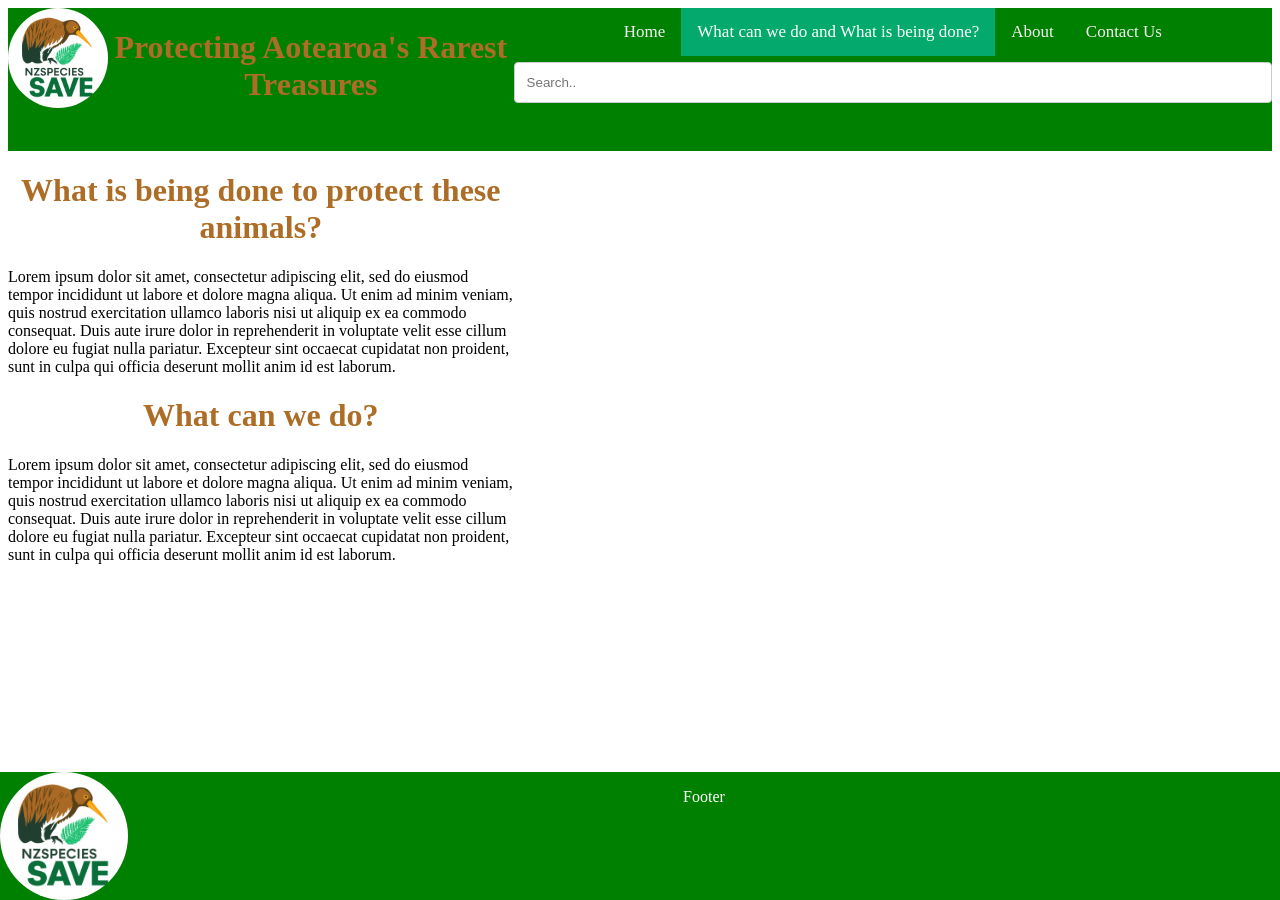
==== page1.html @ bc995709 "Adding grid segments to homepage and properly laying it out Adding a search bar Adding a logo  Addin" ====
<!DOCTYPE html>
<html lang="en">
<head>
    <meta charset="UTF-8">
    <title>Title</title>
    <link rel="stylesheet" href="style.css">
</head>
<body>
<!-- h1 -->
<div class="parent">
<!-- Logo -->
<div class="div1">
   <img src="images/logo.jpg" alt="This is the logo of my website."  class="logo2">
    <h1 style="color: #ad6d26; font-family: 'TAN Songbird', serif;"> Protecting Aotearoa's Rarest Treasures</h1>
</div>
<!-- NAVIGATION BAR TO THE SIDE -->
<div class="div2">
    <div class="topnav">
     <a href="index.html">Home</a>
     <a class="active" href="page1.html">What can we do and What is being done?</a>
     <a href="page2.html">About</a>
     <a href="page3.html">Contact Us</a>
   </div>
    <!-- SEARCH BAR -->
    <input type="text" placeholder="Search..">
</div>



<div class="div3">
    <h1 style="color: #ad6d26; font-family: 'TAN Songbird', serif;"> What is being done to protect these animals?</h1>
    <p>Lorem ipsum dolor sit amet, consectetur adipiscing elit, sed do eiusmod tempor incididunt ut labore et dolore magna aliqua. Ut enim ad minim veniam, quis nostrud exercitation ullamco laboris nisi ut aliquip ex ea commodo consequat. Duis aute irure dolor in reprehenderit in voluptate velit esse cillum dolore eu fugiat nulla pariatur. Excepteur sint occaecat cupidatat non proident, sunt in culpa qui officia deserunt mollit anim id est laborum.</p>
    <h1 style="color: #ad6d26; font-family: 'TAN Songbird', serif;"> What can we do?</h1>
    <p>Lorem ipsum dolor sit amet, consectetur adipiscing elit, sed do eiusmod tempor incididunt ut labore et dolore magna aliqua. Ut enim ad minim veniam, quis nostrud exercitation ullamco laboris nisi ut aliquip ex ea commodo consequat. Duis aute irure dolor in reprehenderit in voluptate velit esse cillum dolore eu fugiat nulla pariatur. Excepteur sint occaecat cupidatat non proident, sunt in culpa qui officia deserunt mollit anim id est laborum.</p>

</div>

<div class="div4">
    <iframe width="50%" height="100%" src="https://www.youtube.com/embed/YbAIrPj8FLs" title="Auckland Zoo announces grants to help save NZ&#39;s rarest and most overlooked species | Newshub" frameborder="0" allow="accelerometer; autoplay; clipboard-write; encrypted-media; gyroscope; picture-in-picture; web-share" referrerpolicy="strict-origin-when-cross-origin" allowfullscreen class="video2"></iframe>
</div>
<div class="div5">
        <!--FOOTER -->
<div class="footer">
   <img width="10%." height="10%." src="images/logo.jpg" alt="This is the logo of my website." style="float:left" class="logo">
   <p>Footer</p>
</div>
</div>
</div>
</body>
</html>
---- style.css ----
/* Designing h1 */
h1 {
  text-align: center;
}

/* Navigation bar */
/* Add a green background color to the top navigation */
.topnav {
  background-color: green;
  overflow: hidden;
  display: flex;          /* Added: Enables flexbox layout */
  justify-content: center; /* Added: Centers the links horizontally */
}

/* Style the links inside the navigation bar */
.topnav a {
  color: #f2f2f2;
  text-align: center;
  padding: 14px 16px;
  text-decoration: none;
  font-size: 17px;
}

/* Change the color of links on hover */
.topnav a:hover {
  background-color: #ddd;
  color: black;
}

/* Add a color to the active/current link */
.topnav a.active {
  background-color: #04AA6D;
  color: white;
}

/* Grid for website */
.parent {
display: grid;
grid-template-columns: repeat(5, 1fr);
grid-template-rows: repeat(6, 1fr);
grid-column-gap: 0px;
grid-row-gap: 0px;
}

.div1 { grid-area: 1 / 1 / 2 / 3; }
.div2 { grid-area: 1 / 3 / 2 / 6; }
.div3 { grid-area: 2 / 1 / 5 / 3; }
.div4 { grid-area: 2 / 3 / 5 / 6; }
.div5 { grid-area: 5 / 1 / 7 / 6; }
.div1{
    background-color: green;
    display: flex;          /* Added: Enables flexbox layout */
    justify-content: center; /* Added: Centers the links horizontally */
}

.div2{
    background-color: green;
}


/* When the screen is less than 600px wide, stack the links and the search field vertically instead of horizontally */
@media screen and (max-width: 600px) {
  .topnav a, .topnav input[type=text] {
    float: none;
    display: flex;
    text-align: right;
    width: 100%;
    margin: 0;
    padding: 14px;
  }
  .topnav input[type=text] {
    border: 1px solid #ccc;
  }
}
/* Footer */
 .footer {
    position: fixed;
    left: 0;
    bottom: 0;
    width: 100%;
    background-color: green;
    color: white;
    text-align: center
}
/*Making the logo in the footer rounded */
.logo {
  vertical-align: middle;
  width: 10%;
  height: 10%;
  border-radius: 50%;
}
/*Making the logo rounded */
.logo2 {
  vertical-align: middle;
  width: 100px;
  height: 100px;
  border-radius: 50%;
}

/*Search Bar*/
/* Style inputs with type="text", select elements and textareas */
input[type=text], select, textarea {
  width: 100%; /* Full width */
  padding: 12px; /* Some padding */
  border: 1px solid #ccc; /* Gray border */
  border-radius: 4px; /* Rounded borders */
  box-sizing: border-box; /* Make sure that padding and width stays in place */
  margin-top: 6px; /* Add a top margin */
  margin-bottom: 16px; /* Bottom margin */
  resize: vertical /* Allow the user to vertically resize the textarea (not horizontally) */
}

/*Centering the map*/
.map {
  display: block;
  margin: auto;
}

/*Centering video1*/
.video1 {
  display: block;
  margin: auto;
}

/*Centering video2*/
.video2 {
  display: block;
  margin: auto;
}

.column {
  float: left;
  width: 50%;
  padding: 5px;
}

/* Clearfix (clear floats) */
.row::after {
  content: "";
  clear: both;
  display: table;
}
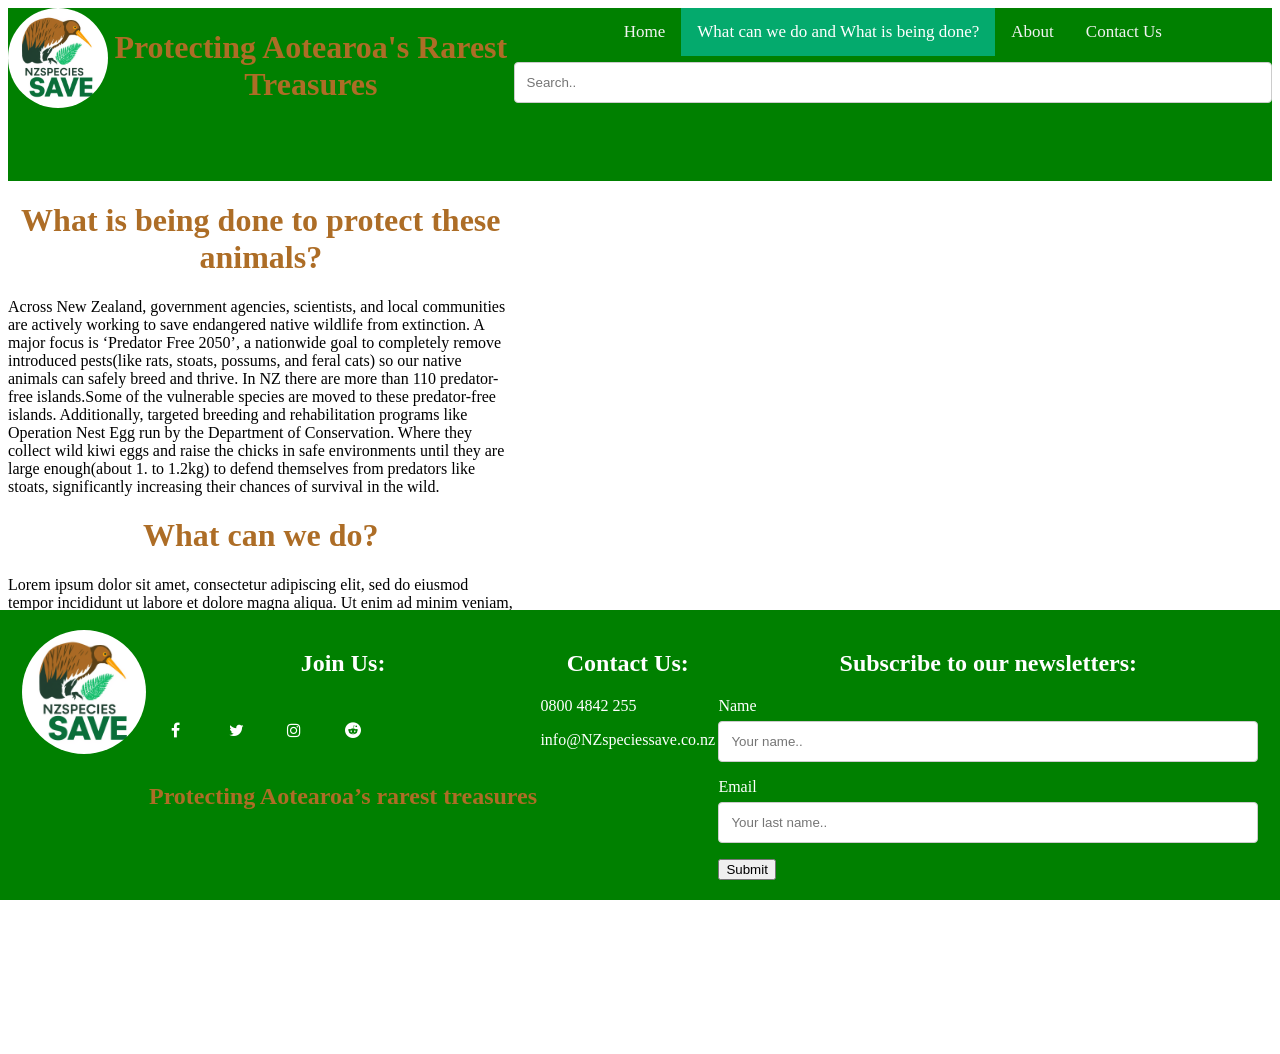
==== commit fa87a4ae: "Adding grid segments to homepage and properly laying it out Adding a search bar Adding a logo  Addin" ====
--- a/page1.html
+++ b/page1.html
@@ -4,6 +4,8 @@
     <meta charset="UTF-8">
     <title>Title</title>
     <link rel="stylesheet" href="style.css">
+    <link rel="stylesheet" href="https://cdnjs.cloudflare.com/ajax/libs/font-awesome/4.7.0/css/font-awesome.min.css">
+
 </head>
 <body>
 <!-- h1 -->
@@ -29,7 +31,7 @@
 
 <div class="div3">
     <h1 style="color: #ad6d26; font-family: 'TAN Songbird', serif;"> What is being done to protect these animals?</h1>
-    <p>Lorem ipsum dolor sit amet, consectetur adipiscing elit, sed do eiusmod tempor incididunt ut labore et dolore magna aliqua. Ut enim ad minim veniam, quis nostrud exercitation ullamco laboris nisi ut aliquip ex ea commodo consequat. Duis aute irure dolor in reprehenderit in voluptate velit esse cillum dolore eu fugiat nulla pariatur. Excepteur sint occaecat cupidatat non proident, sunt in culpa qui officia deserunt mollit anim id est laborum.</p>
+    <p>Across New Zealand, government agencies, scientists, and local communities are actively working to save endangered native wildlife from extinction. A major focus is ‘Predator Free 2050’, a nationwide goal to completely remove introduced pests(like rats, stoats, possums, and feral cats) so our native animals can safely breed and thrive. In NZ there are more than 110 predator-free islands.Some of the vulnerable species are moved to these predator-free islands. Additionally, targeted breeding and rehabilitation programs like Operation Nest Egg run by the Department of Conservation. Where they collect wild kiwi eggs and raise the chicks in safe environments until they are large enough(about 1. to 1.2kg) to defend themselves from predators like stoats, significantly increasing their chances of survival in the wild.</p>
     <h1 style="color: #ad6d26; font-family: 'TAN Songbird', serif;"> What can we do?</h1>
     <p>Lorem ipsum dolor sit amet, consectetur adipiscing elit, sed do eiusmod tempor incididunt ut labore et dolore magna aliqua. Ut enim ad minim veniam, quis nostrud exercitation ullamco laboris nisi ut aliquip ex ea commodo consequat. Duis aute irure dolor in reprehenderit in voluptate velit esse cillum dolore eu fugiat nulla pariatur. Excepteur sint occaecat cupidatat non proident, sunt in culpa qui officia deserunt mollit anim id est laborum.</p>
 
@@ -39,11 +41,34 @@
     <iframe width="50%" height="100%" src="https://www.youtube.com/embed/YbAIrPj8FLs" title="Auckland Zoo announces grants to help save NZ&#39;s rarest and most overlooked species | Newshub" frameborder="0" allow="accelerometer; autoplay; clipboard-write; encrypted-media; gyroscope; picture-in-picture; web-share" referrerpolicy="strict-origin-when-cross-origin" allowfullscreen class="video2"></iframe>
 </div>
 <div class="div5">
-        <!--FOOTER -->
-<div class="footer">
+   <!--FOOTER -->
+    <footer>
    <img width="10%." height="10%." src="images/logo.jpg" alt="This is the logo of my website." style="float:left" class="logo">
-   <p>Footer</p>
-</div>
+   <div>
+       <h2 style="text-align: center;">Join Us:</h2>
+       <a href="https://www.facebook.com/" class="fa fa-facebook"></a>
+       <a href="https://x.com/" class="fa fa-twitter"></a>
+       <a href="https://www.instagram.com/" class="fa fa-instagram"></a>
+       <a href="https://www.reddit.com/" class="fa fa-reddit"></a>
+       <h2 style="color: #ad6d26;">Protecting Aotearoa’s rarest treasures</h2>
+   </div>
+   <div>
+       <h2 style="text-align: center;">Contact Us:</h2>
+       <p class="txt">0800 4842 255</p>
+       <p class="txt">info@NZspeciessave.co.nz</p>
+   </div>
+   <div>
+       <h2 style="text-align: center;">Subscribe to our newsletters:</h2>
+       <div class="container">
+           <form action="/action_page.php">
+               <label for="fname">Name</label>
+               <input type="text" id="fname" name="name" placeholder="Your name..">
+              <label for="lname">Email</label>
+               <input type="text" id="lname" name="email" placeholder="Your last name..">
+               <input type="submit" value="Submit">
+  </form>
+       </div>
+   </div>
 </div>
 </div>
 </body>
--- a/style.css
+++ b/style.css
@@ -73,15 +73,20 @@
   }
 }
 /* Footer */
- .footer {
-    position: fixed;
+footer {
+    display: flex;
     left: 0;
     bottom: 0;
     width: 100%;
+    margin: 0;
+    position: fixed;
     background-color: green;
     color: white;
-    text-align: center
-}
+    justify-content: space-around;
+    padding: 20px;
+}
+
+
 /*Making the logo in the footer rounded */
 .logo {
   vertical-align: middle;
@@ -96,7 +101,17 @@
   height: 100px;
   border-radius: 50%;
 }
-
+.logo {
+  vertical-align: middle;
+  width: 10%;
+  height: 10%;
+  border-radius: 50%;
+}
+
+
+.JoinUs {
+  vertical-align: text-top;
+}
 /*Search Bar*/
 /* Style inputs with type="text", select elements and textareas */
 input[type=text], select, textarea {
@@ -139,4 +154,148 @@
   content: "";
   clear: both;
   display: table;
+}
+
+.row {
+  display: flex;
+}
+
+.column {
+  flex: 50%;
+  padding: 5px;
+  display: flex;
+  justify-content: center;
+  gap: 25px;
+
+}
+/* Logo of apps for footer */
+.fa {
+  padding: 20px;
+  font-size: 30px;
+  width: 50px;
+  text-align: center;
+  text-decoration: none;
+  margin: 5px 2px;
+}
+
+.fa:hover {
+    opacity: 0.7;
+}
+
+.fa-facebook {
+  background: green;
+  color: white;
+}
+.fa-twitter {
+  background: #green;
+  color: white;
+}
+
+.fa-youtube {
+  background: green;
+  color: white;
+}
+
+.fa-instagram {
+  background: green;
+  color: white;
+}
+
+
+.fa-reddit {
+  background: green;
+  color: white;
+}
+
+/* Underline text when hovered */
+.txt:hover {
+    text-decoration: underline;
+}
+
+* {box-sizing:border-box}
+
+/* Slideshow container */
+.slideshow-container {
+  max-width: 1000px;
+  position: relative;
+  margin: auto;
+}
+
+/* Hide the images by default */
+.mySlides {
+  display: none;
+}
+
+/* Next & previous buttons */
+.prev, .next {
+  cursor: pointer;
+  position: absolute;
+  top: 50%;
+  width: auto;
+  margin-top: -22px;
+  padding: 16px;
+  color: white;
+  font-weight: bold;
+  font-size: 18px;
+  transition: 0.6s ease;
+  border-radius: 0 3px 3px 0;
+  user-select: none;
+}
+
+/* Position the "next button" to the right */
+.next {
+  right: 0;
+  border-radius: 3px 0 0 3px;
+}
+
+/* On hover, add a black background color with a little bit see-through */
+.prev:hover, .next:hover {
+  background-color: rgba(0,0,0,0.8);
+}
+
+/* Caption text */
+.text {
+  color: #f2f2f2;
+  font-size: 15px;
+  padding: 8px 12px;
+  position: absolute;
+  bottom: 8px;
+  width: 100%;
+  text-align: center;
+}
+
+/* Number text (1/3 etc) */
+.numbertext {
+  color: #f2f2f2;
+  font-size: 12px;
+  padding: 8px 12px;
+  position: absolute;
+  top: 0;
+}
+
+/* The dots/bullets/indicators */
+.dot {
+  cursor: pointer;
+  height: 15px;
+  width: 15px;
+  margin: 0 2px;
+  background-color: #bbb;
+  border-radius: 50%;
+  display: inline-block;
+  transition: background-color 0.6s ease;
+}
+
+.active, .dot:hover {
+  background-color: #717171;
+}
+
+/* Fading animation */
+.fade {
+  animation-name: fade;
+  animation-duration: 1.5s;
+}
+
+@keyframes fade {
+  from {opacity: .4}
+  to {opacity: 1}
 }
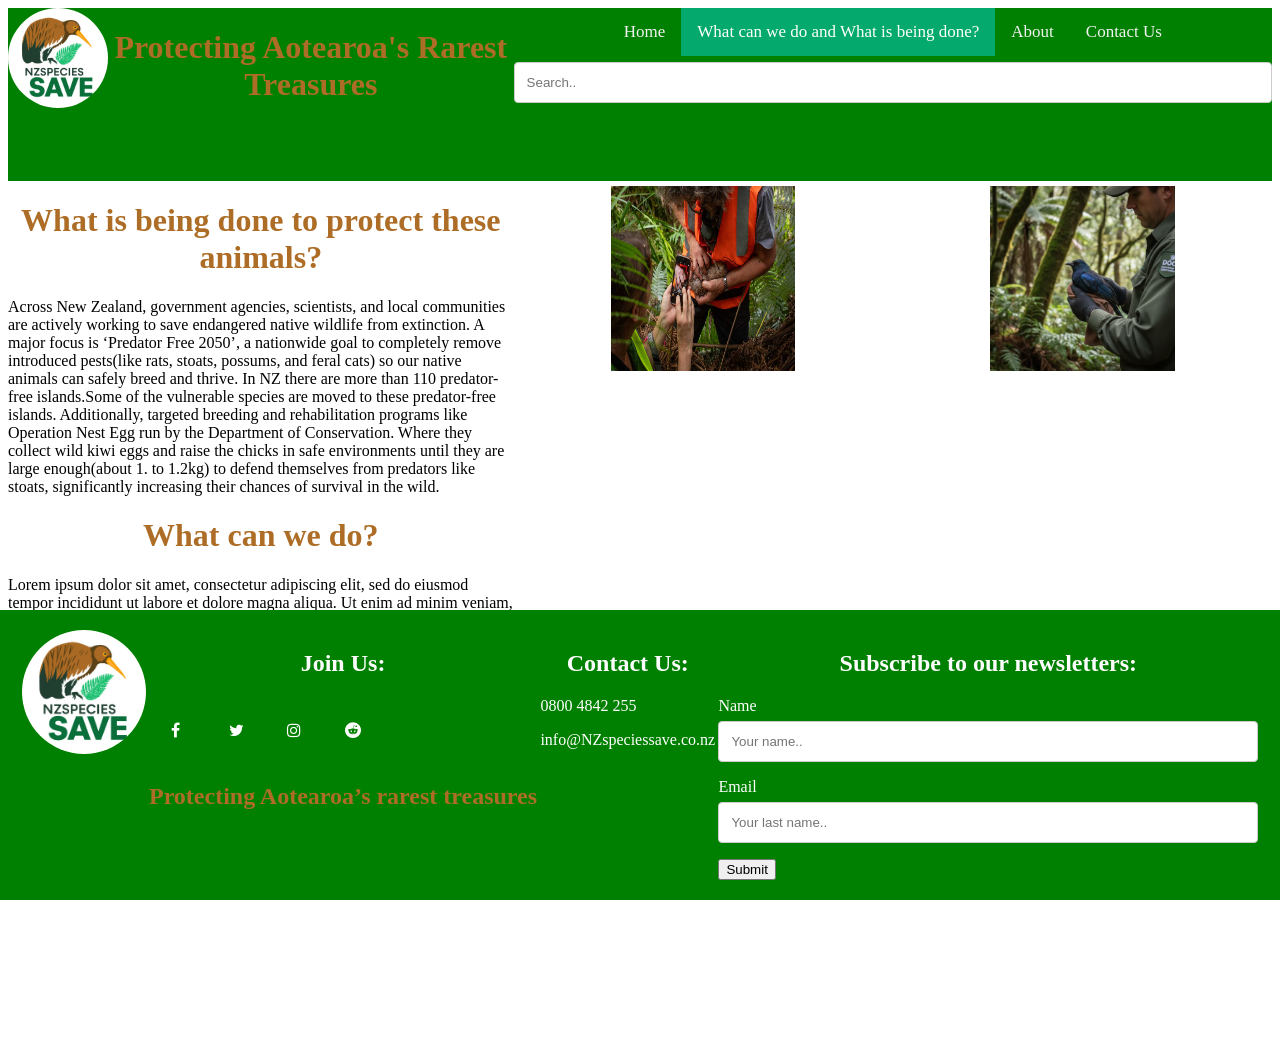
==== commit bfb5092a: "Adding grid segments to homepage and properly laying it out Adding a search bar Adding a logo  Addin" ====
--- a/page1.html
+++ b/page1.html
@@ -38,6 +38,14 @@
 </div>
 
 <div class="div4">
+    <div class="row">
+        <div class="column">
+           <img width="50%" height="100%" src="images/help.jpg" alt="A person from the DOC helping a kiwi">
+        </div>
+        <div class="column">
+            <img width="50%" height="100%" src="images/help2.webp" alt="A person taking care of a bird.">
+        </div>
+    </div>
     <iframe width="50%" height="100%" src="https://www.youtube.com/embed/YbAIrPj8FLs" title="Auckland Zoo announces grants to help save NZ&#39;s rarest and most overlooked species | Newshub" frameborder="0" allow="accelerometer; autoplay; clipboard-write; encrypted-media; gyroscope; picture-in-picture; web-share" referrerpolicy="strict-origin-when-cross-origin" allowfullscreen class="video2"></iframe>
 </div>
 <div class="div5">
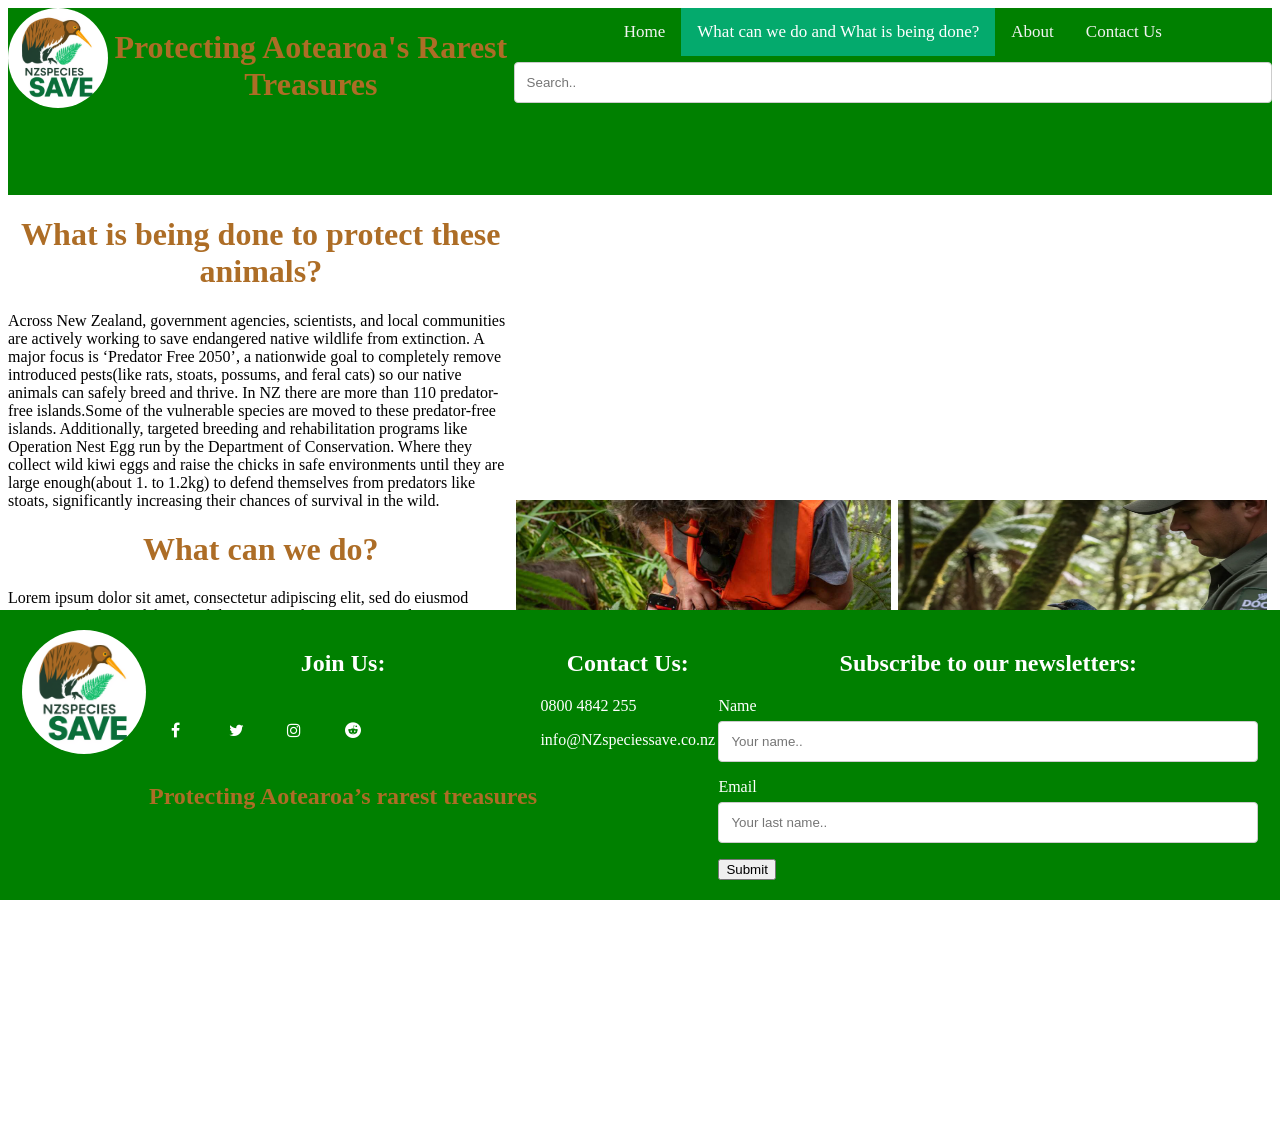
==== commit 94296009: "Adding grid segments to homepage and properly laying it out Adding a search bar Adding a logo  Addin" ====
--- a/page1.html
+++ b/page1.html
@@ -38,20 +38,20 @@
 </div>
 
 <div class="div4">
+        <iframe width="550" height="300" src="https://www.youtube.com/embed/YbAIrPj8FLs" title="Auckland Zoo announces grants to help save NZ&#39;s rarest and most overlooked species | Newshub" frameborder="0" allow="accelerometer; autoplay; clipboard-write; encrypted-media; gyroscope; picture-in-picture; web-share" referrerpolicy="strict-origin-when-cross-origin" allowfullscreen class="video2"></iframe>
     <div class="row">
         <div class="column">
-           <img width="50%" height="100%" src="images/help.jpg" alt="A person from the DOC helping a kiwi">
+           <img width="500" height="250" src="images/help.jpg" alt="A person from the DOC helping a kiwi">
         </div>
         <div class="column">
-            <img width="50%" height="100%" src="images/help2.webp" alt="A person taking care of a bird.">
+            <img width="450" height="250" src="images/help2.webp" alt="A person taking care of a bird.">
         </div>
     </div>
-    <iframe width="50%" height="100%" src="https://www.youtube.com/embed/YbAIrPj8FLs" title="Auckland Zoo announces grants to help save NZ&#39;s rarest and most overlooked species | Newshub" frameborder="0" allow="accelerometer; autoplay; clipboard-write; encrypted-media; gyroscope; picture-in-picture; web-share" referrerpolicy="strict-origin-when-cross-origin" allowfullscreen class="video2"></iframe>
 </div>
 <div class="div5">
    <!--FOOTER -->
     <footer>
-   <img width="10%." height="10%." src="images/logo.jpg" alt="This is the logo of my website." style="float:left" class="logo">
+   <img width="10" height="10" src="images/logo.jpg" alt="This is the logo of my website." style="float:left" class="logo">
    <div>
        <h2 style="text-align: center;">Join Us:</h2>
        <a href="https://www.facebook.com/" class="fa fa-facebook"></a>
@@ -77,6 +77,8 @@
   </form>
        </div>
    </div>
+    </footer>
+
 </div>
 </div>
 </body>
--- a/style.css
+++ b/style.css
@@ -87,6 +87,7 @@
 }
 
 
+
 /*Making the logo in the footer rounded */
 .logo {
   vertical-align: middle;
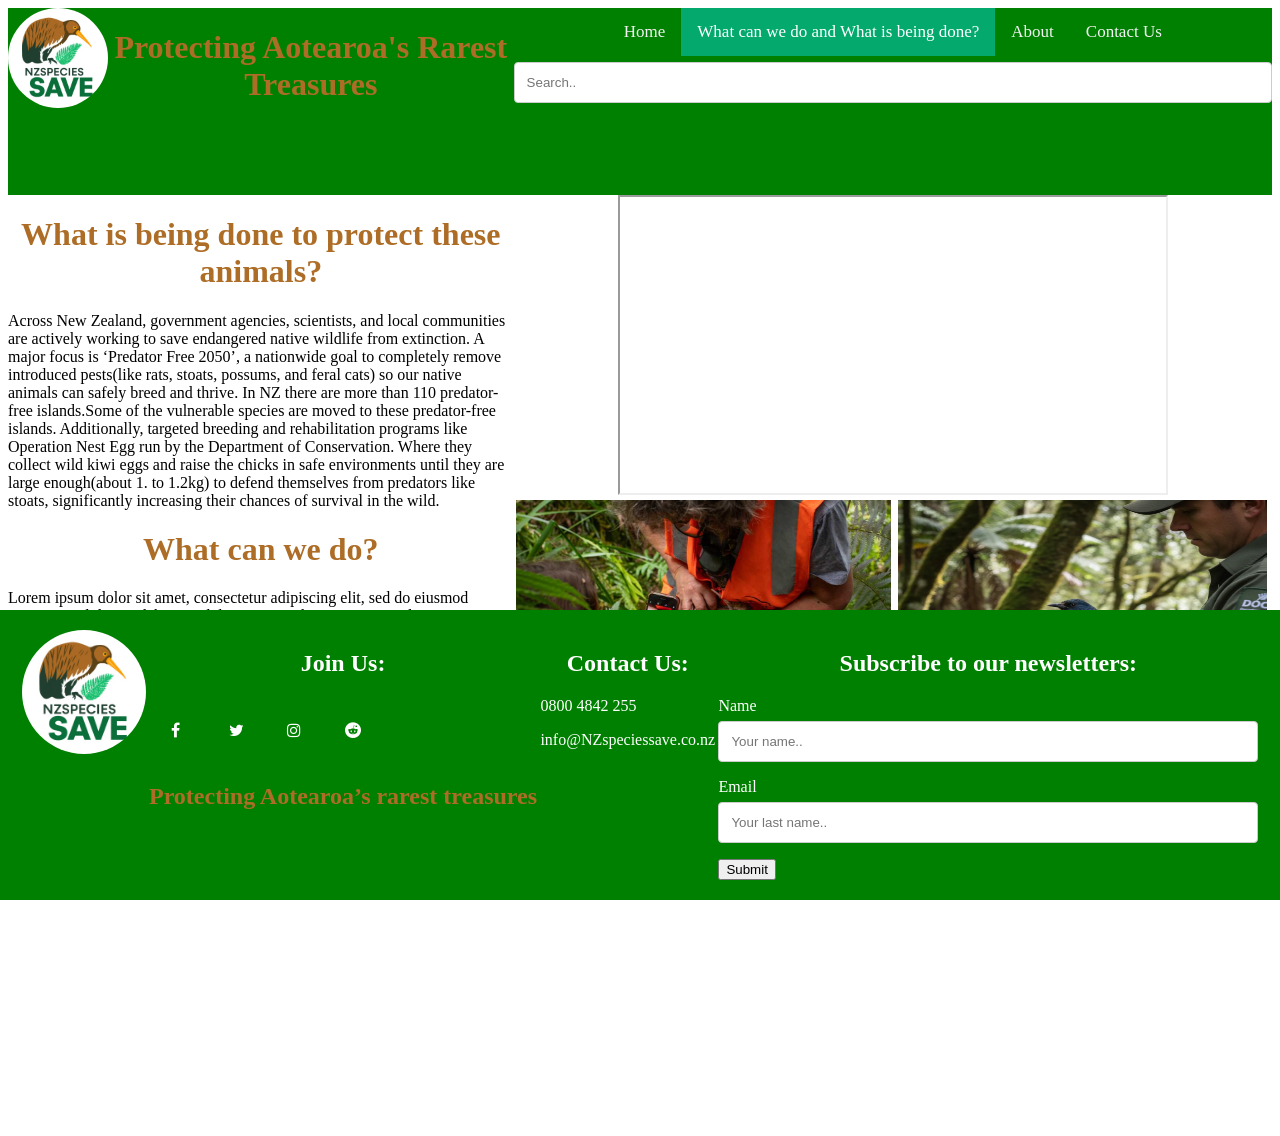
==== commit c8c77cab: "Adding grid segments to homepage and properly laying it out Adding a search bar Adding a logo  Addin" ====
--- a/page1.html
+++ b/page1.html
@@ -38,7 +38,7 @@
 </div>
 
 <div class="div4">
-        <iframe width="550" height="300" src="https://www.youtube.com/embed/YbAIrPj8FLs" title="Auckland Zoo announces grants to help save NZ&#39;s rarest and most overlooked species | Newshub" frameborder="0" allow="accelerometer; autoplay; clipboard-write; encrypted-media; gyroscope; picture-in-picture; web-share" referrerpolicy="strict-origin-when-cross-origin" allowfullscreen class="video2"></iframe>
+        <iframe width="550" height="300" src="https://www.youtube.com/embed/YbAIrPj8FLs" title="Auckland Zoo announces grants to help save NZ&#39;s rarest and most overlooked species | Newshub"  allow="accelerometer; autoplay; clipboard-write; encrypted-media; gyroscope; picture-in-picture; web-share" referrerpolicy="strict-origin-when-cross-origin" allowfullscreen class="video2"></iframe>
     <div class="row">
         <div class="column">
            <img width="500" height="250" src="images/help.jpg" alt="A person from the DOC helping a kiwi">
--- a/style.css
+++ b/style.css
@@ -188,7 +188,7 @@
   color: white;
 }
 .fa-twitter {
-  background: #green;
+  background: green;
   color: white;
 }
 
@@ -213,13 +213,13 @@
     text-decoration: underline;
 }
 
-* {box-sizing:border-box}
-
-/* Slideshow container */
-.slideshow-container {
-  max-width: 1000px;
+* {
+  box-sizing: border-box;
+}
+
+/* Position the image container (needed to position the left and right arrows) */
+.container {
   position: relative;
-  margin: auto;
 }
 
 /* Hide the images by default */
@@ -227,20 +227,26 @@
   display: none;
 }
 
+/* Add a pointer when hovering over the thumbnail images */
+.cursor {
+  cursor: pointer;
+}
+
 /* Next & previous buttons */
-.prev, .next {
+.prev,
+.next {
   cursor: pointer;
   position: absolute;
-  top: 50%;
+  top: 40%;
   width: auto;
-  margin-top: -22px;
   padding: 16px;
+  margin-top: -50px;
   color: white;
   font-weight: bold;
-  font-size: 18px;
-  transition: 0.6s ease;
+  font-size: 20px;
   border-radius: 0 3px 3px 0;
   user-select: none;
+  -webkit-user-select: none;
 }
 
 /* Position the "next button" to the right */
@@ -250,19 +256,9 @@
 }
 
 /* On hover, add a black background color with a little bit see-through */
-.prev:hover, .next:hover {
-  background-color: rgba(0,0,0,0.8);
-}
-
-/* Caption text */
-.text {
-  color: #f2f2f2;
-  font-size: 15px;
-  padding: 8px 12px;
-  position: absolute;
-  bottom: 8px;
-  width: 100%;
-  text-align: center;
+.prev:hover,
+.next:hover {
+  background-color: rgba(0, 0, 0, 0.8);
 }
 
 /* Number text (1/3 etc) */
@@ -274,29 +270,32 @@
   top: 0;
 }
 
-/* The dots/bullets/indicators */
-.dot {
-  cursor: pointer;
-  height: 15px;
-  width: 15px;
-  margin: 0 2px;
-  background-color: #bbb;
-  border-radius: 50%;
-  display: inline-block;
-  transition: background-color 0.6s ease;
-}
-
-.active, .dot:hover {
-  background-color: #717171;
-}
-
-/* Fading animation */
-.fade {
-  animation-name: fade;
-  animation-duration: 1.5s;
-}
-
-@keyframes fade {
-  from {opacity: .4}
-  to {opacity: 1}
-}+/* Container for image text */
+.caption-container {
+  text-align: center;
+  background-color: #222;
+  padding: 2px 16px;
+  color: white;
+}
+
+.row:after {
+  content: "";
+  display: table;
+  clear: both;
+}
+
+/* Six columns side by side */
+.column {
+  float: left;
+  width: 16.66%;
+}
+
+/* Add a transparency effect for thumnbail images */
+.demo {
+  opacity: 0.6;
+}
+
+.active,
+.demo:hover {
+  opacity: 1;
+}
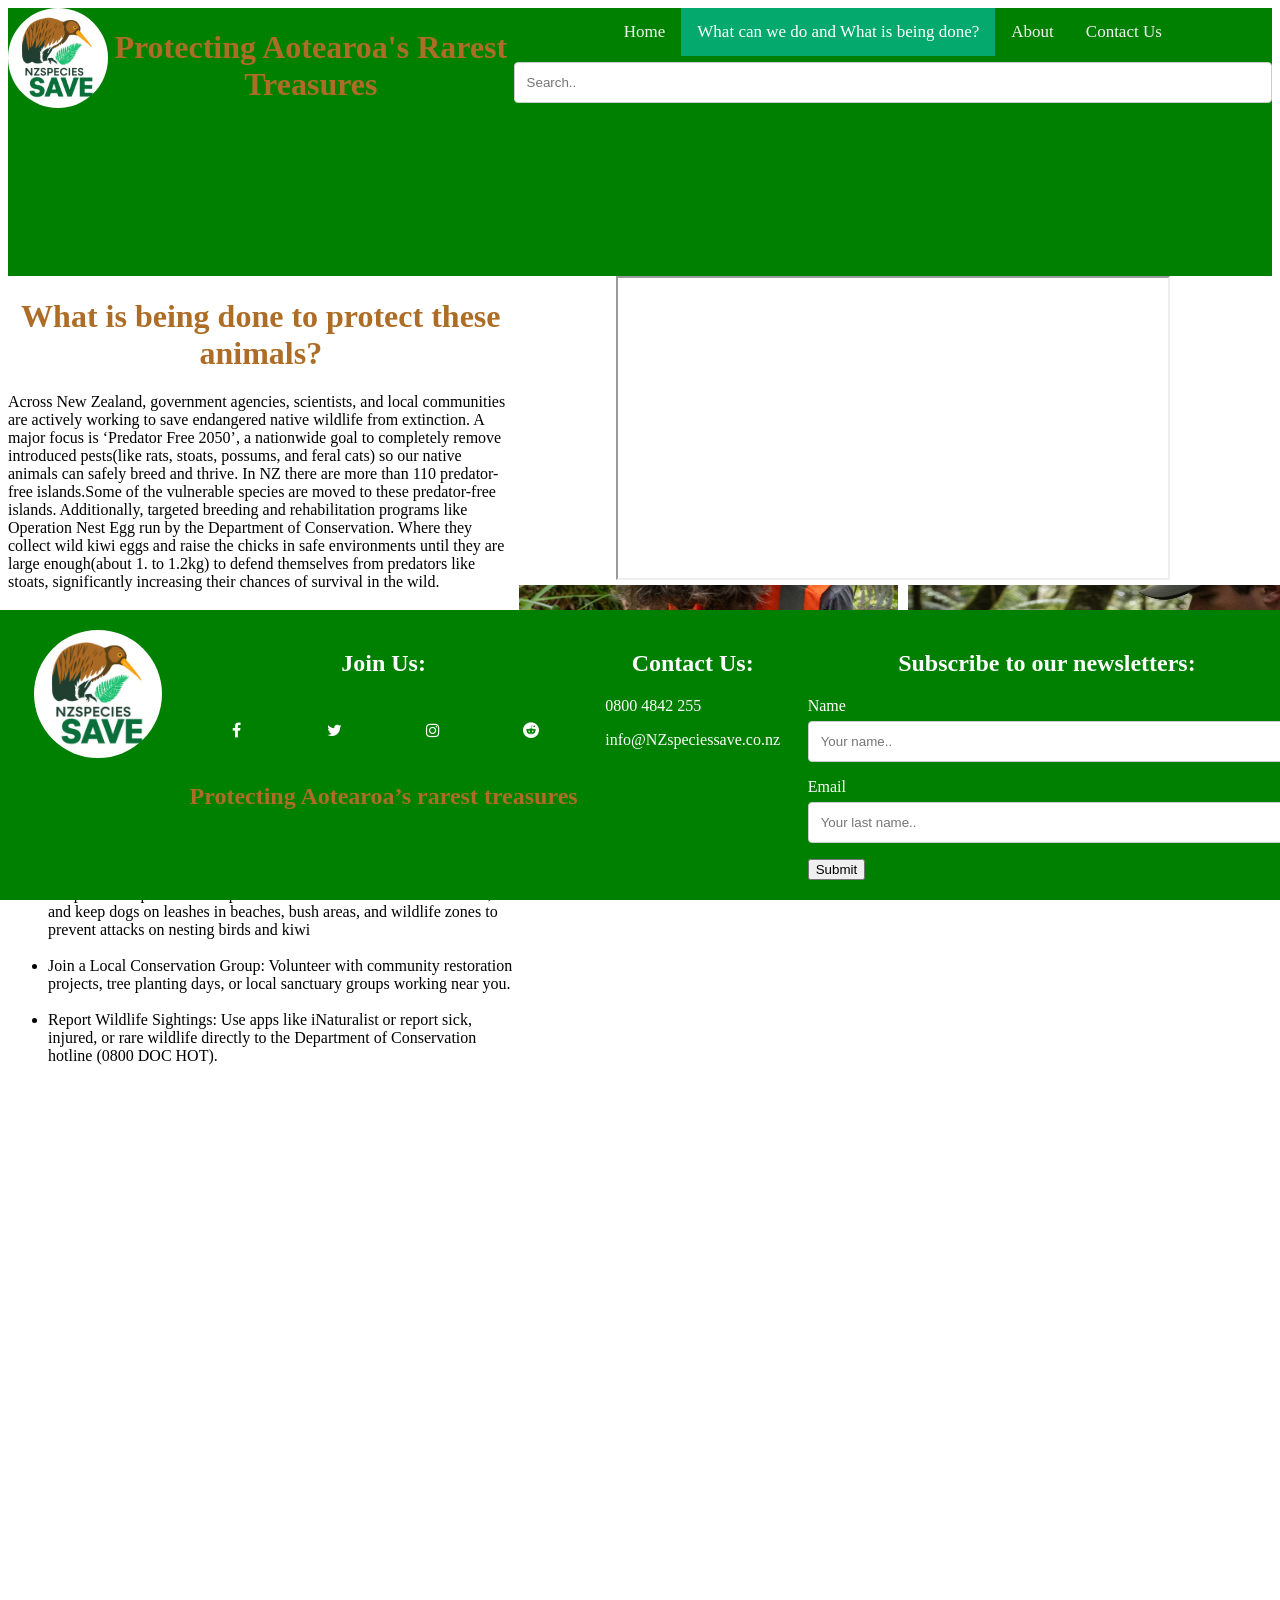
==== commit 35581ddc: "Adding grid segments to homepage and properly laying it out Adding a search bar Adding a logo  Addin" ====
--- a/page1.html
+++ b/page1.html
@@ -33,8 +33,18 @@
     <h1 style="color: #ad6d26; font-family: 'TAN Songbird', serif;"> What is being done to protect these animals?</h1>
     <p>Across New Zealand, government agencies, scientists, and local communities are actively working to save endangered native wildlife from extinction. A major focus is ‘Predator Free 2050’, a nationwide goal to completely remove introduced pests(like rats, stoats, possums, and feral cats) so our native animals can safely breed and thrive. In NZ there are more than 110 predator-free islands.Some of the vulnerable species are moved to these predator-free islands. Additionally, targeted breeding and rehabilitation programs like Operation Nest Egg run by the Department of Conservation. Where they collect wild kiwi eggs and raise the chicks in safe environments until they are large enough(about 1. to 1.2kg) to defend themselves from predators like stoats, significantly increasing their chances of survival in the wild.</p>
     <h1 style="color: #ad6d26; font-family: 'TAN Songbird', serif;"> What can we do?</h1>
-    <p>Lorem ipsum dolor sit amet, consectetur adipiscing elit, sed do eiusmod tempor incididunt ut labore et dolore magna aliqua. Ut enim ad minim veniam, quis nostrud exercitation ullamco laboris nisi ut aliquip ex ea commodo consequat. Duis aute irure dolor in reprehenderit in voluptate velit esse cillum dolore eu fugiat nulla pariatur. Excepteur sint occaecat cupidatat non proident, sunt in culpa qui officia deserunt mollit anim id est laborum.</p>
-
+    <p>Everyday actions from individuals and communities make a huge difference in saving New Zealand's native wildlife. Here is how you can get involved and do your bit:</p>
+    <ul>
+        <li>Set Up a Trap in Your Backyard: Join local community trapping networks or place a predator-safe trap in your garden to help control rats, stoats, and possums in your neighborhood.</li>
+        <br>
+        <li>Make Your Garden Wildlife-Friendly: Plant native trees and shrubs (like Kowhai or Flax) to provide natural food and shelter for native birds, lizards, and insects.</li>
+        <br>
+        <li>Keep Pets Responsible: Keep cats indoors or attached to a bell collar, and keep dogs on leashes in beaches, bush areas, and wildlife zones to prevent attacks on nesting birds and kiwi</li>
+        <br>
+        <li>Join a Local Conservation Group: Volunteer with community restoration projects, tree planting days, or local sanctuary groups working near you.</li>
+        <br>
+        <li>Report Wildlife Sightings: Use apps like iNaturalist or report sick, injured, or rare wildlife directly to the Department of Conservation hotline (0800 DOC HOT).</li>
+    </ul>
 </div>
 
 <div class="div4">
@@ -73,8 +83,8 @@
                <input type="text" id="fname" name="name" placeholder="Your name..">
               <label for="lname">Email</label>
                <input type="text" id="lname" name="email" placeholder="Your last name..">
-               <input type="submit" value="Submit">
-  </form>
+           </form>
+           <button onclick="document.location='submit.html'">Submit</button>
        </div>
    </div>
     </footer>
--- a/style.css
+++ b/style.css
@@ -213,89 +213,10 @@
     text-decoration: underline;
 }
 
-* {
-  box-sizing: border-box;
-}
-
-/* Position the image container (needed to position the left and right arrows) */
-.container {
-  position: relative;
-}
-
-/* Hide the images by default */
-.mySlides {
-  display: none;
-}
-
-/* Add a pointer when hovering over the thumbnail images */
-.cursor {
-  cursor: pointer;
-}
-
-/* Next & previous buttons */
-.prev,
-.next {
-  cursor: pointer;
-  position: absolute;
-  top: 40%;
-  width: auto;
-  padding: 16px;
-  margin-top: -50px;
-  color: white;
-  font-weight: bold;
-  font-size: 20px;
-  border-radius: 0 3px 3px 0;
-  user-select: none;
-  -webkit-user-select: none;
-}
-
-/* Position the "next button" to the right */
-.next {
-  right: 0;
-  border-radius: 3px 0 0 3px;
-}
-
-/* On hover, add a black background color with a little bit see-through */
-.prev:hover,
-.next:hover {
-  background-color: rgba(0, 0, 0, 0.8);
-}
-
-/* Number text (1/3 etc) */
-.numbertext {
-  color: #f2f2f2;
-  font-size: 12px;
-  padding: 8px 12px;
-  position: absolute;
-  top: 0;
-}
-
-/* Container for image text */
-.caption-container {
-  text-align: center;
-  background-color: #222;
-  padding: 2px 16px;
-  color: white;
-}
-
-.row:after {
-  content: "";
-  display: table;
-  clear: both;
-}
-
-/* Six columns side by side */
-.column {
-  float: left;
-  width: 16.66%;
-}
-
-/* Add a transparency effect for thumnbail images */
-.demo {
-  opacity: 0.6;
-}
-
-.active,
-.demo:hover {
-  opacity: 1;
-}
+
+.confirmation {
+  background-image: url('images/confirmation.png');
+  background-repeat: no-repeat;
+  background-attachment: fixed;
+  background-size: cover;
+}
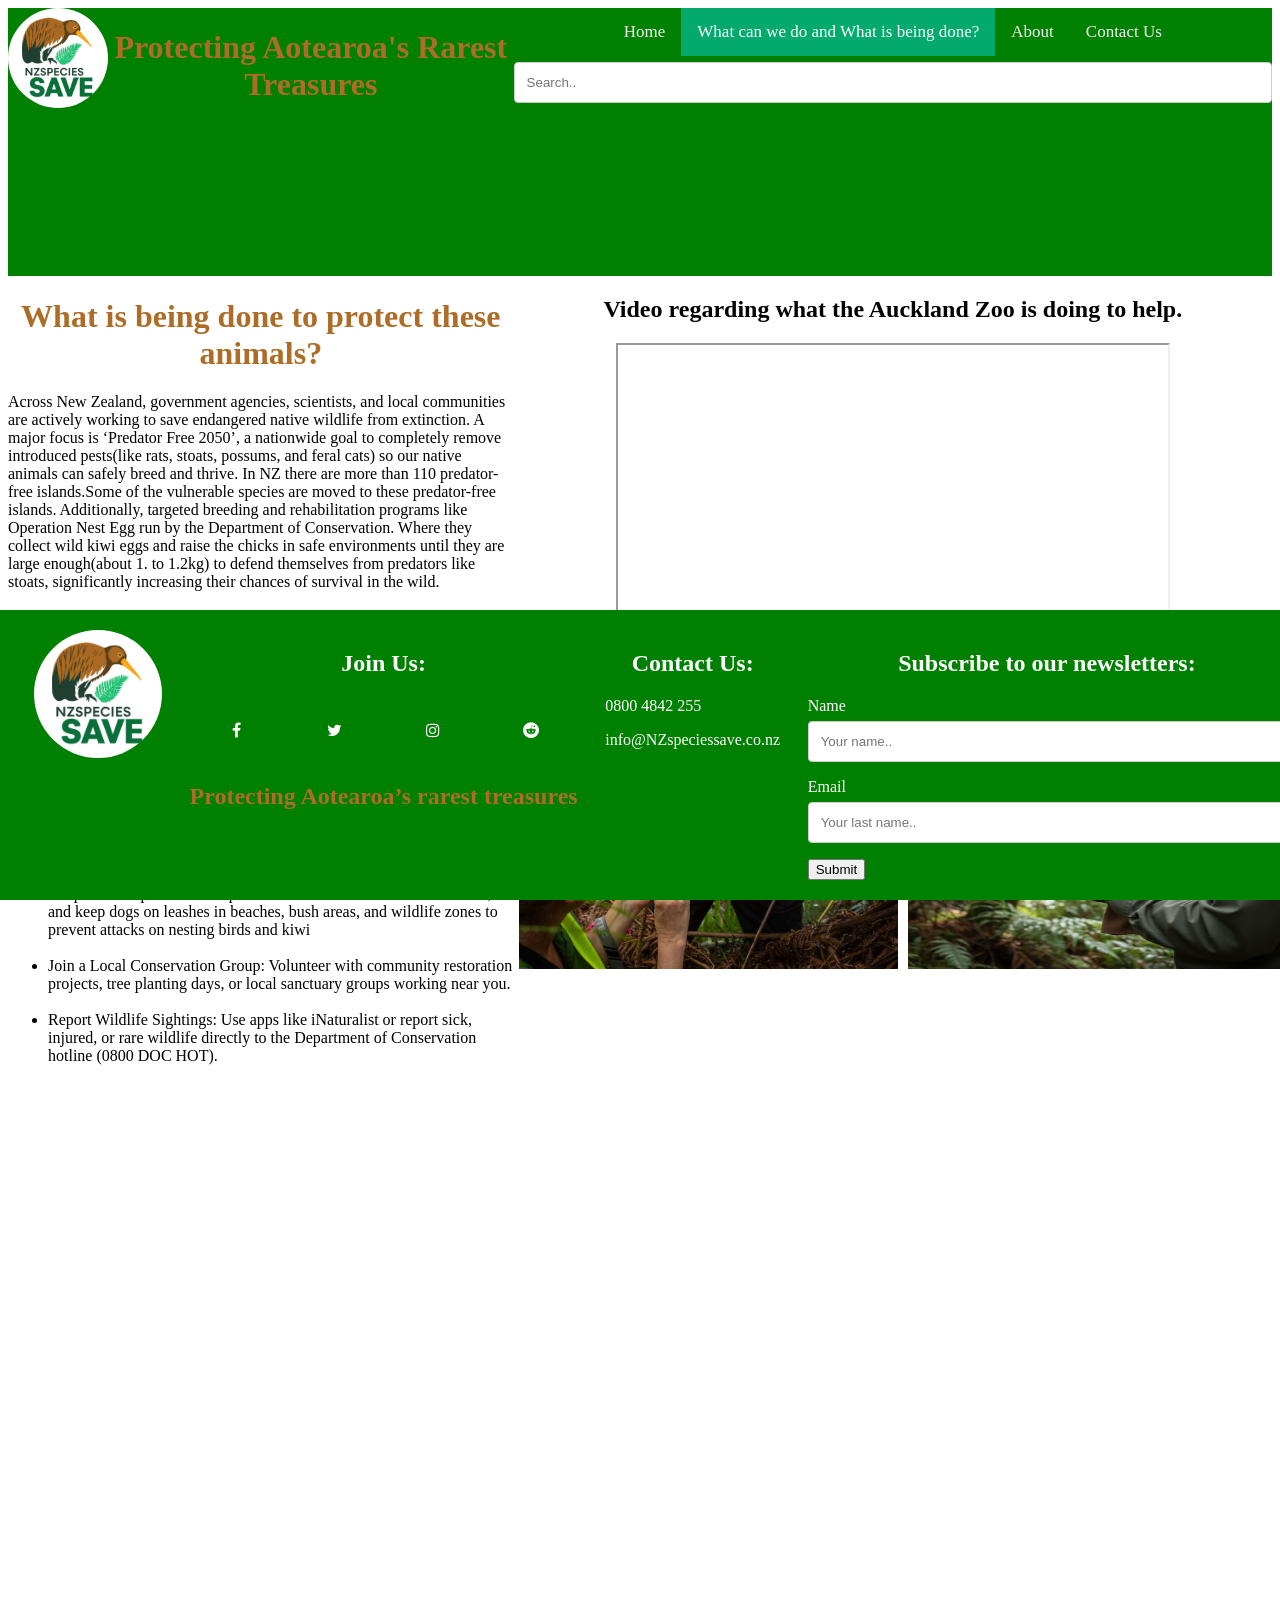
==== commit d0de993a: "Adding grid segments to homepage and properly laying it out Adding a search bar Adding a logo  Addin" ====
--- a/page1.html
+++ b/page1.html
@@ -48,7 +48,9 @@
 </div>
 
 <div class="div4">
+        <h2 style="text-align: center;">Video regarding what the Auckland Zoo is doing to help.</h2>
         <iframe width="550" height="300" src="https://www.youtube.com/embed/YbAIrPj8FLs" title="Auckland Zoo announces grants to help save NZ&#39;s rarest and most overlooked species | Newshub"  allow="accelerometer; autoplay; clipboard-write; encrypted-media; gyroscope; picture-in-picture; web-share" referrerpolicy="strict-origin-when-cross-origin" allowfullscreen class="video2"></iframe>
+        <h2 style="text-align: center;">Photos of professionals helping the animals.</h2>
     <div class="row">
         <div class="column">
            <img width="500" height="250" src="images/help.jpg" alt="A person from the DOC helping a kiwi">
